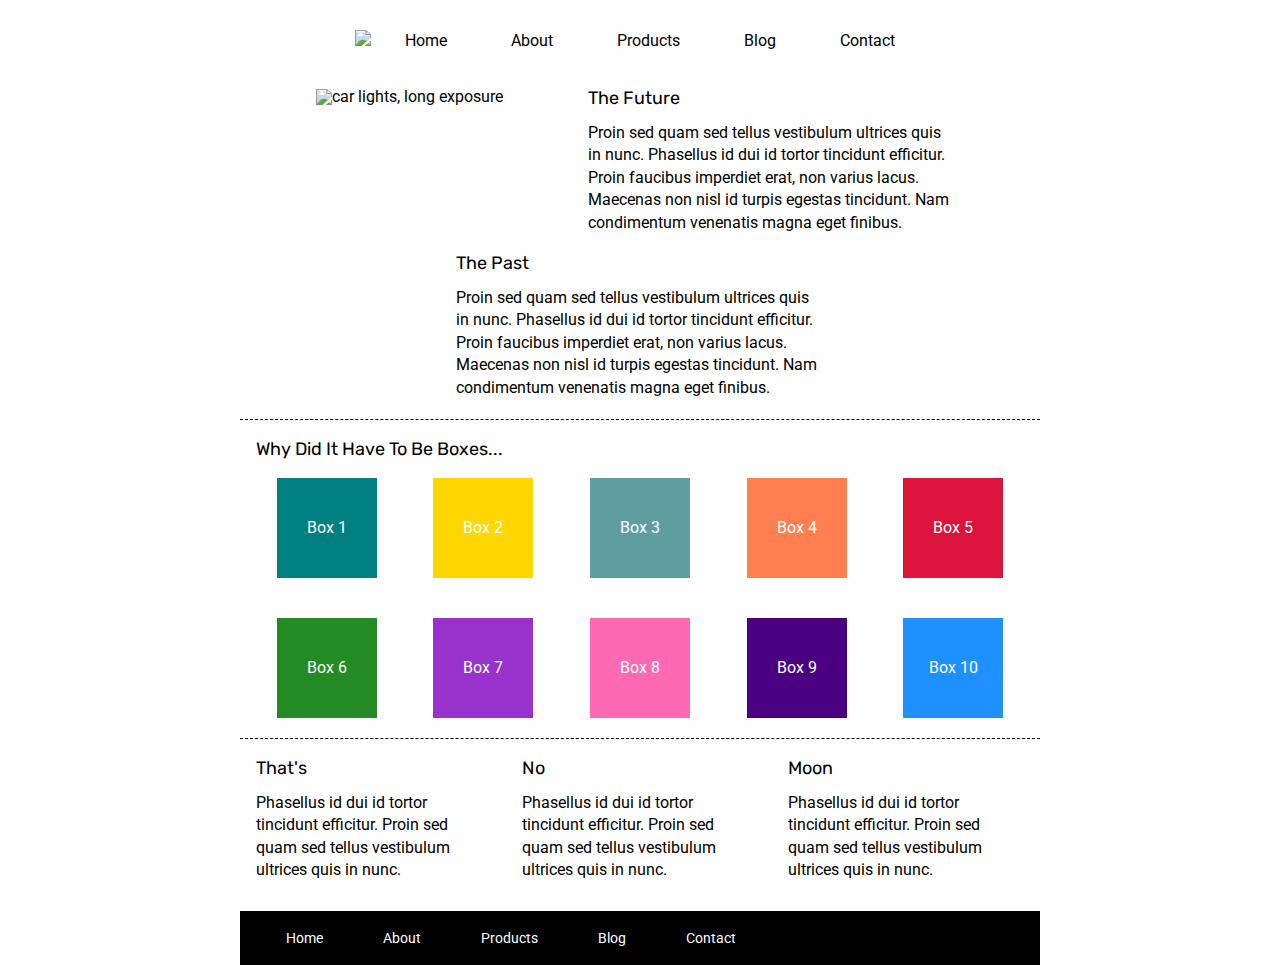
==== index.html @ 1fdf860c "Created nav bar" ====
<!DOCTYPE html>

<html lang="en">
  <head>
    <meta charset="utf-8" />

    <title>Sprint Challenge - Home</title>

    <link
      href="https://fonts.googleapis.com/css?family=Roboto|Rubik"
      rel="stylesheet"
    />
    <link rel="stylesheet" href="css/index.css" />
  </head>

  <body>
    <div class="container">
      <nav>
        <img src="img/lambda-black.png"/>
        <a href="#">Home</a>
        <a href="#">About</a>
        <a href="#">Products</a>
        <a href="#">Blog</a>
        <a href="#">Contact</a>
      </nav>

      <section class="top-content">
        <img src="img/jumbo.jpg" alt="car lights, long exposure" />
        <div class="text-container">
          <h2>The Future</h2>
          <p>
            Proin sed quam sed tellus vestibulum ultrices quis in nunc.
            Phasellus id dui id tortor tincidunt efficitur. Proin faucibus
            imperdiet erat, non varius lacus. Maecenas non nisl id turpis
            egestas tincidunt. Nam condimentum venenatis magna eget finibus.
          </p>
        </div>
        <div class="text-container">
          <h2>The Past</h2>
          <p>
            Proin sed quam sed tellus vestibulum ultrices quis in nunc.
            Phasellus id dui id tortor tincidunt efficitur. Proin faucibus
            imperdiet erat, non varius lacus. Maecenas non nisl id turpis
            egestas tincidunt. Nam condimentum venenatis magna eget finibus.
          </p>
        </div>
      </section>

      <section class="middle-content">
        <h2>Why Did It Have To Be Boxes...</h2>

        <div class="boxes">
          <div class="box">Box 1</div>
          <div class="box">Box 2</div>
          <div class="box">Box 3</div>
          <div class="box">Box 4</div>
          <div class="box">Box 5</div>
          <div class="box">Box 6</div>
          <div class="box">Box 7</div>
          <div class="box">Box 8</div>
          <div class="box">Box 9</div>
          <div class="box">Box 10</div>
        </div>
      </section>

      <section class="bottom-content">
        <div class="text-container">
          <h2>That's</h2>
          <p>
            Phasellus id dui id tortor tincidunt efficitur. Proin sed quam sed
            tellus vestibulum ultrices quis in nunc.
          </p>
        </div>
        <div class="text-container">
          <h2>No</h2>
          <p>
            Phasellus id dui id tortor tincidunt efficitur. Proin sed quam sed
            tellus vestibulum ultrices quis in nunc.
          </p>
        </div>
        <div class="text-container">
          <h2>Moon</h2>
          <p>
            Phasellus id dui id tortor tincidunt efficitur. Proin sed quam sed
            tellus vestibulum ultrices quis in nunc.
          </p>
        </div>
      </section>

      <footer>
        <nav>
          <a href="#">Home</a>
          <a href="#">About</a>
          <a href="#">Products</a>
          <a href="#">Blog</a>
          <a href="#">Contact</a>
        </nav>
      </footer>
    </div>
    <!-- container -->
  </body>
</html>
---- css/index.css ----
/* http://meyerweb.com/eric/tools/css/reset/ 
   v2.0 | 20110126
   License: none (public domain)
*/

html, body, div, span, applet, object, iframe,
h1, h2, h3, h4, h5, h6, p, blockquote, pre,
a, abbr, acronym, address, big, cite, code,
del, dfn, em, img, ins, kbd, q, s, samp,
small, strike, strong, sub, sup, tt, var,
b, u, i, center,
dl, dt, dd, ol, ul, li,
fieldset, form, label, legend,
table, caption, tbody, tfoot, thead, tr, th, td,
article, aside, canvas, details, embed, 
figure, figcaption, footer, header, hgroup, 
menu, nav, output, ruby, section, summary,
time, mark, audio, video {
	margin: 0;
	padding: 0;
	border: 0;
	font-size: 100%;
	font: inherit;
	vertical-align: baseline;
}
/* HTML5 display-role reset for older browsers */
article, aside, details, figcaption, figure, 
footer, header, hgroup, menu, nav, section {
	display: block;
}
body {
	line-height: 1;
}
ol, ul {
	list-style: none;
}
blockquote, q {
	quotes: none;
}
blockquote:before, blockquote:after,
q:before, q:after {
	content: '';
	content: none;
}
table {
	border-collapse: collapse;
	border-spacing: 0;
}

* {
    box-sizing: border-box;
}

html, body {
    height: 100%;
    font-family: 'Roboto', sans-serif;
}

h1, h2, h3, h4, h5 {
    font-size: 18px;
    margin-bottom: 15px;
    font-family: 'Rubik', sans-serif;
}

p {
    line-height: 1.4;
}

.container {
    width: 800px;
    margin: 0 auto;
}

nav {
    text-align: center;
    margin-top: 30px;
    margin-bottom: 40px;
}

nav a {
    text-decoration: none;
    color: black;
    padding: 0px 30px;
}

.top-content {
    display: flex;
    flex-wrap: wrap;
    justify-content: space-evenly;
    margin-bottom: 20px;
    border-bottom: 1px dashed black;
}

.top-content img {
    margin-bottom: 30px;
}

.top-content .text-container {
    width: 48%;
    padding: 0 1%;
    padding-bottom: 20px;  
}

.middle-content {
    margin-bottom: 20px;
    border-bottom: 1px dashed black;
}

.middle-content h2 {
    padding: 0 2%;
    margin-bottom: 0;
}

.middle-content .boxes {
    display: flex;
    flex-wrap: wrap;
    justify-content: space-evenly;
}

.middle-content .boxes .box {
    width: 12.5%;
    height: 100px;
    background: black;
    margin: 20px 2.5%;
    color: white;
    display: flex;
    align-items: center;
    justify-content: center;
}

.middle-content .boxes .box:nth-child(1){
    background: teal;
}

.middle-content .boxes .box:nth-child(2){
    background: gold;
}

.middle-content .boxes .box:nth-child(3){
    background: cadetblue;
}

.middle-content .boxes .box:nth-child(4){
    background: coral;
}

.middle-content .boxes .box:nth-child(5){
    background: crimson;
}

.middle-content .boxes .box:nth-child(6){
    background: forestgreen;
}

.middle-content .boxes .box:nth-child(7){
    background: darkorchid;
}

.middle-content .boxes .box:nth-child(8){
    background: hotpink;
}

.middle-content .boxes .box:nth-child(9){
    background: indigo;
}

.middle-content .boxes .box:nth-child(10){
    background: dodgerblue;
}

.bottom-content {
    display: flex;
    margin: 0 2% 20px;
    justify-content: space-around;
}

.bottom-content .text-container {
    padding-right: 4%;
}

.bottom-content .text-container:last-child {
    padding-right: 0;
}

footer {
    width: 100%;
    background: black;
}

footer nav {
    width: 60%;
    display: flex;
    justify-content: space-between;
    align-items: center;
    padding: 20px 2%;
    font-size: 14px;
}

footer nav a {
    color: white;
    text-decoration: none;
}
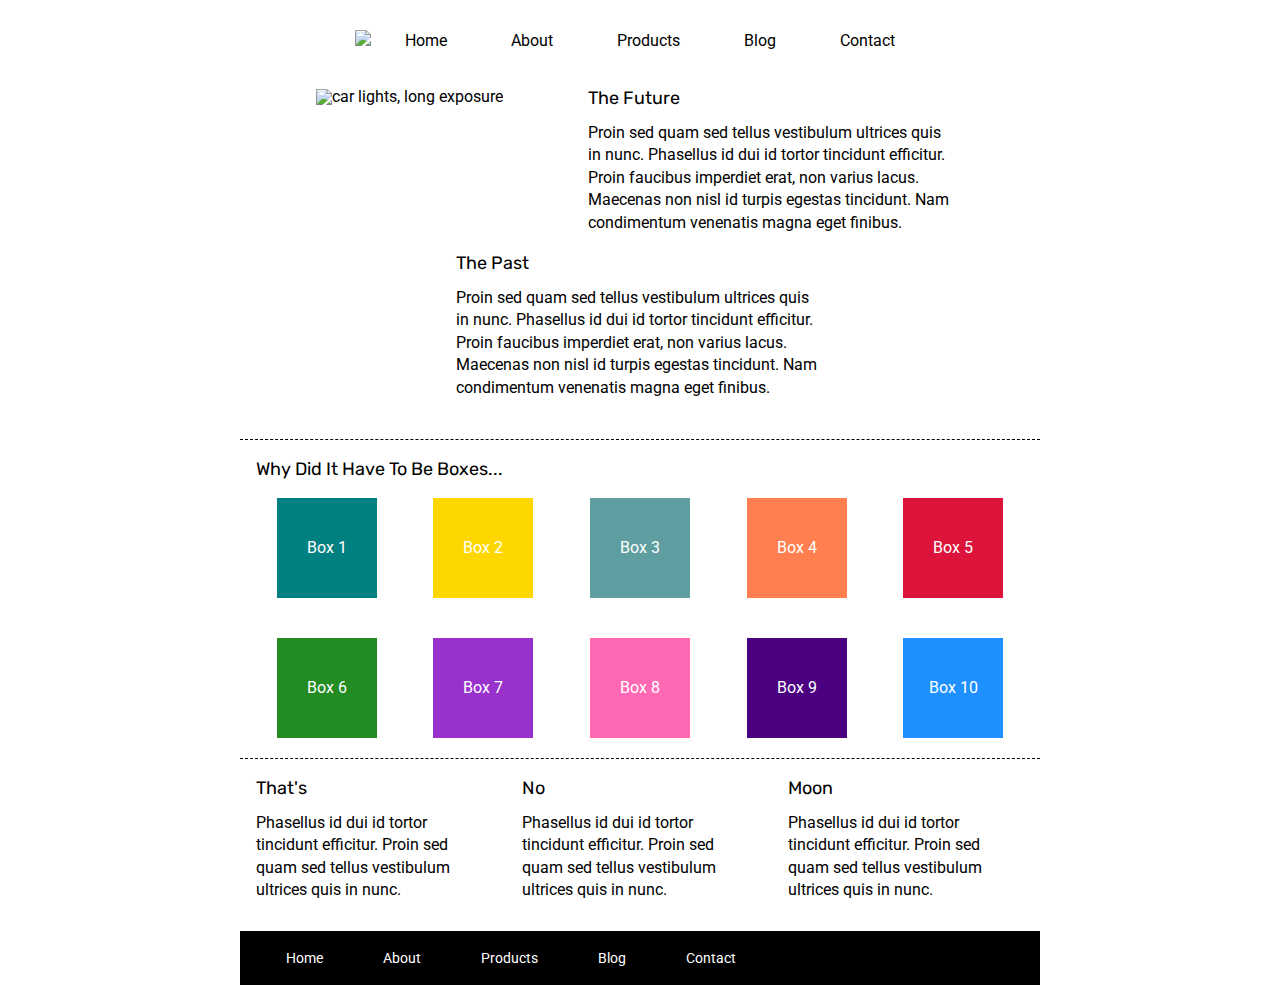
==== commit a8887fcf: "Inserted header image and nav to about html" ====
--- a/index.html
+++ b/index.html
@@ -18,7 +18,7 @@
       <nav>
         <img src="img/lambda-black.png"/>
         <a href="#">Home</a>
-        <a href="#">About</a>
+        <a href="about.html">About</a>
         <a href="#">Products</a>
         <a href="#">Blog</a>
         <a href="#">Contact</a>
--- a/css/index.css
+++ b/css/index.css
@@ -88,7 +88,12 @@
     flex-wrap: wrap;
     justify-content: space-evenly;
     margin-bottom: 20px;
+    padding-bottom: 20px;
     border-bottom: 1px dashed black;
+}
+
+.top-content H1 {
+    width: 100%;
 }
 
 .top-content img {
